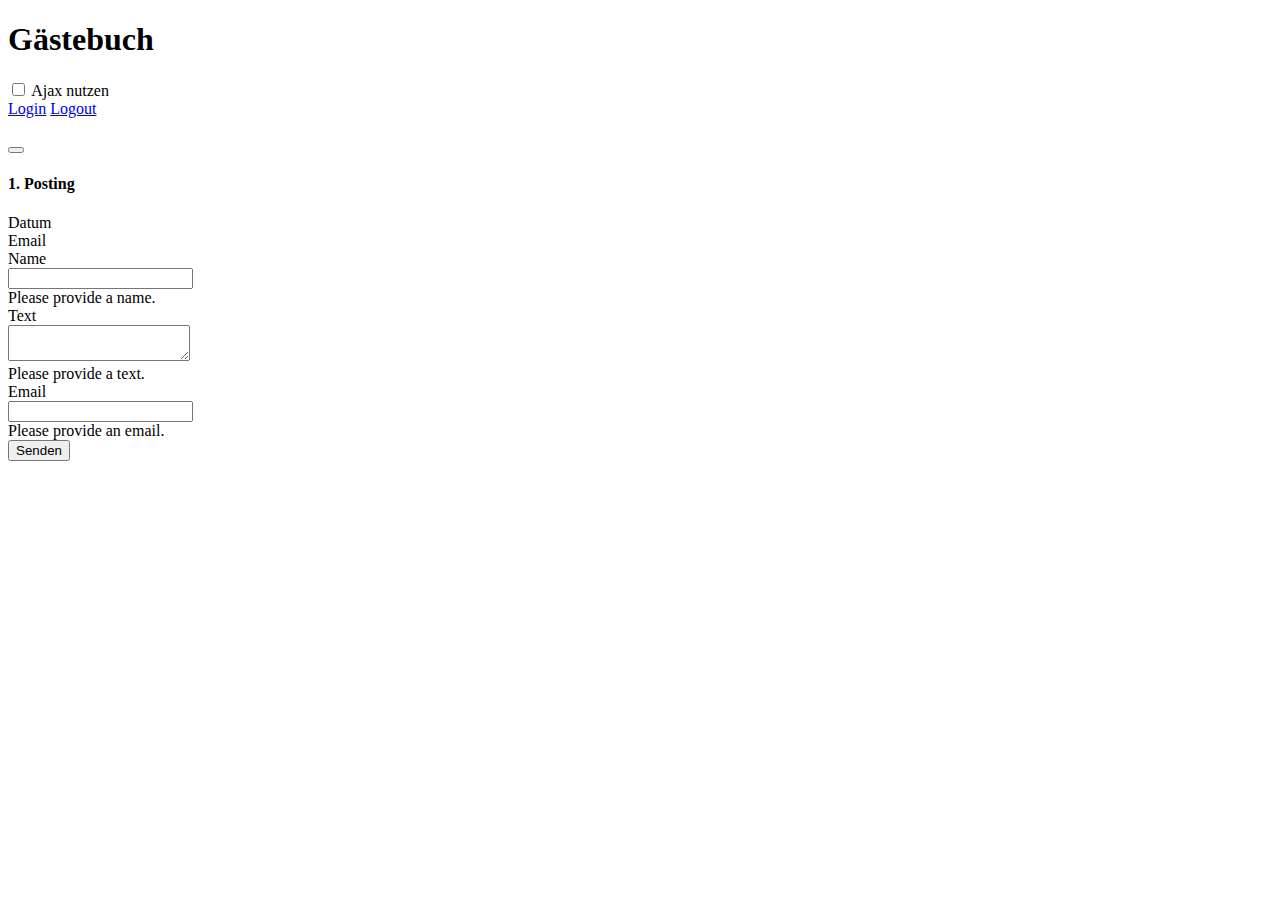
==== src/main/resources/templates/guestbook.html @ 749810ae "Email Extension" ====
<!DOCTYPE html SYSTEM "http://www.thymeleaf.org/dtd/xhtml1-strict-thymeleaf-spring4-4.dtd">

<html xmlns="http://www.w3.org/1999/xhtml" xmlns:th="http://www.thymeleaf.org" xmlns:sec="http://www.thymeleaf.org/extras/spring-security">
	<head>
		<meta http-equiv="content-type" content="text/html; charset=UTF-8" />
		<script th:src="@{/webjars/jquery/jquery.min.js}"></script>
		<script th:src="@{/resources/js/guestbook.js}"></script>
		<link rel="stylesheet" th:href="@{/webjars/bootstrap/css/bootstrap.min.css}" type="text/css" />
		<link rel="stylesheet" th:href="@{/webjars/font-awesome/css/all.css}" type="text/css" />
		<link rel="stylesheet" th:href="@{/resources/css/style.css}" type="text/css" />
		<title th:text="#{guestbook.title}">Gästebuch</title>
	</head>
	<body>
		<h1 class="text-center" th:text="#{guestbook.title}">Gästebuch</h1>
	
		<div class="checkbox text-center">
			<input type="checkbox" id="use_ajax" />
			<label for="use_ajax" th:text="#{guestbook.useajax}">Ajax nutzen</label>
		</div>
		
		<div class="text-center">
			<a sec:authorize="isAnonymous()" href="/login">Login</a>
			<a sec:authorize="isAuthenticated()" href="/logout">Logout</a>
		</div>
		
		<br />

		<div id="entries" class="mx-auto">			
			<div th:each="entry, it : ${entries}" th:with="index = ${it.count}">
				<div class="card" th:fragment="entry" th:id="entry+${entry.id}">
					<div class="card-header">
						<form sec:authorize="hasRole('ADMIN')" th:method="delete" th:action="@{/guestbook/{id}(id=${entry.id})}" th:attr="data-entry-id=${entry.id}">
							<button th:title="#{guestbook.form.delete}" class="btn btn-sm float-right">
								<span class="fas fa-times"></span>
							</button>
						</form>
						<h4 th:text="${index} + '. ' + ${entry.name}" class="card-title">1. Posting</h4>
					</div>
					<div class="card-body">
						<blockquote class="entrytext" th:text="${entry.text}"></blockquote>
					</div>
					<div class="card-footer">
						<footer class="date" th:text="${#temporals.format(entry.date, 'dd. MMMM yyyy - HH:mm')}">Datum</footer>
						<footer class="email" th:text="${entry.email}">Email</footer>
					</div>
				</div>
			</div>
		</div>

	
		<form method="post" role="form" class="gb-form" id="form" th:action="@{/guestbook}" th:object="${form}">
			<div class="form-group">
				<label for="name" th:text="#{guestbook.form.name}">Name</label><br /> 
				<input class="form-control" type="text" th:field="*{name}" th:errorclass="is-invalid" required="required" />
				<div th:if="${#fields.hasErrors('name')}" class="invalid-feedback" th:text="#{guestbook.form.name.required}">Please provide a name.</div> 
			</div>
			<div class="form-group">
				<label for="text" th:text="#{guestbook.form.text}">Text</label><br /> 
				<textarea th:field="*{text}" th:errorclass="is-invalid" class="form-control" required="required"></textarea>
				<div th:if="${#fields.hasErrors('text')}" class="invalid-feedback" th:text="#{guestbook.form.text.required}">Please provide a text.</div>
			</div>
			<div class="form-group">
				<label for="email" th:text="#{guestbook.form.email}">Email</label><br /> 
				<input class="form-control" type="text" th:field="*{email}" th:errorclass="is-invalid" required="required" />
				<div th:if="${#fields.hasErrors('email')}" class="invalid-feedback" th:text="#{guestbook.form.email.required}">Please provide an email.</div> 
			</div>
			<input type="submit" class="btn btn-secondary" th:value="#{guestbook.form.submit}" value="Senden" />
		</form>

	</body>
</html>
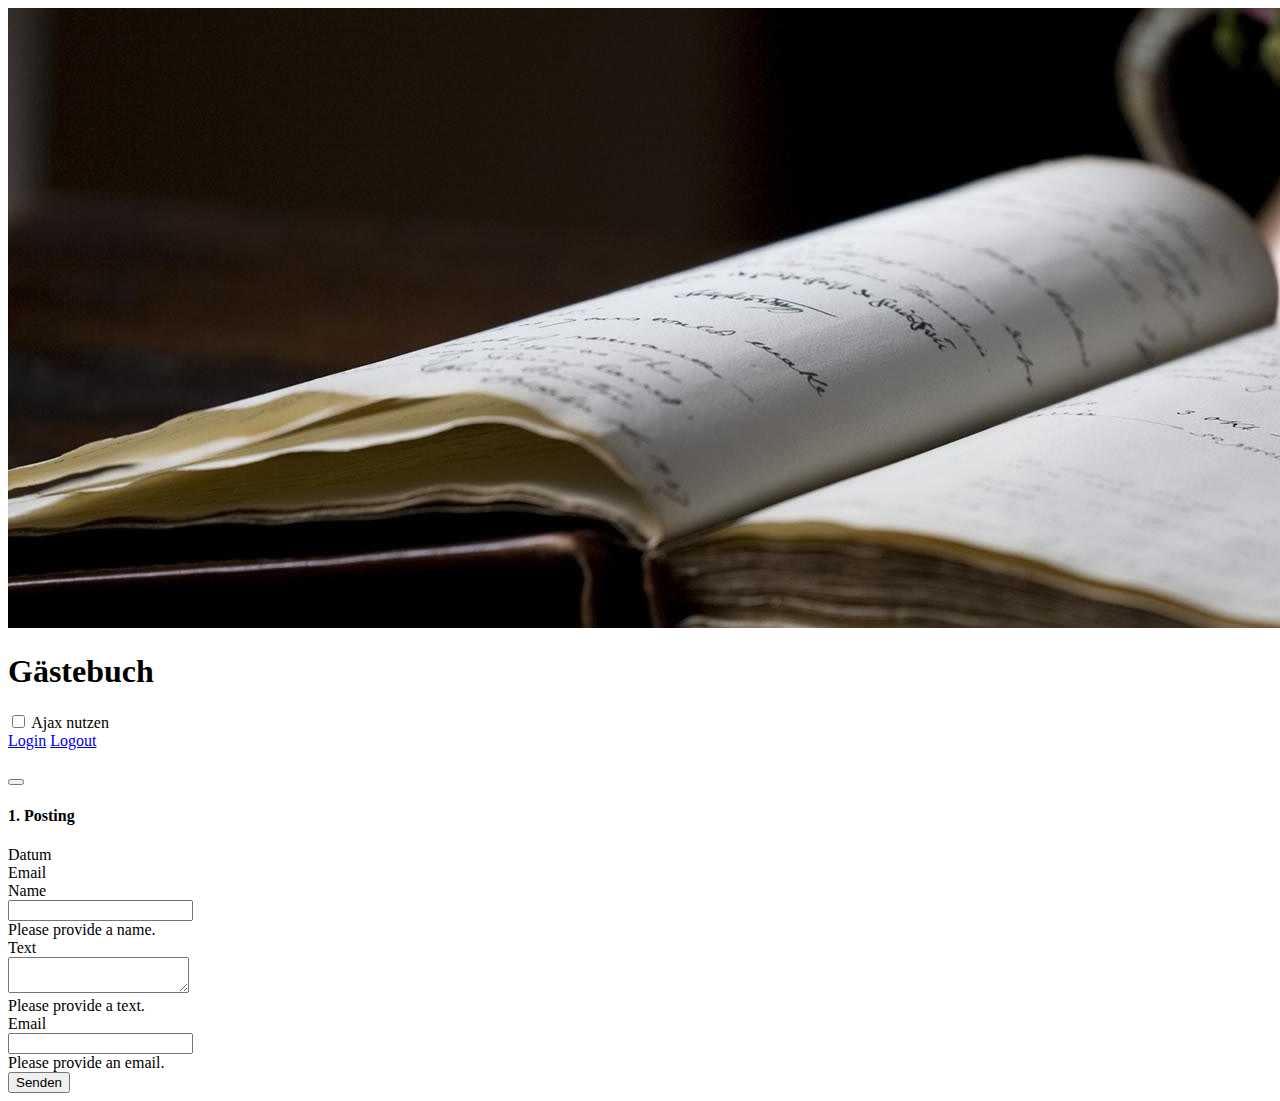
==== commit 7a783e8b: "Add Images" ====
--- a/src/main/resources/templates/guestbook.html
+++ b/src/main/resources/templates/guestbook.html
@@ -11,8 +11,11 @@
 		<title th:text="#{guestbook.title}">Gästebuch</title>
 	</head>
 	<body>
-		<h1 class="text-center" th:text="#{guestbook.title}">Gästebuch</h1>
-	
+		<div class="text-center">
+			
+			<img src="../static/resources/images/guestbook.jpg" th:src="@{/resources/images/guestbook.jpg}" alt="Guestbook">
+			<h1 class="text-center" th:text="#{guestbook.title}">Gästebuch</h1>
+		</div>
 		<div class="checkbox text-center">
 			<input type="checkbox" id="use_ajax" />
 			<label for="use_ajax" th:text="#{guestbook.useajax}">Ajax nutzen</label>
